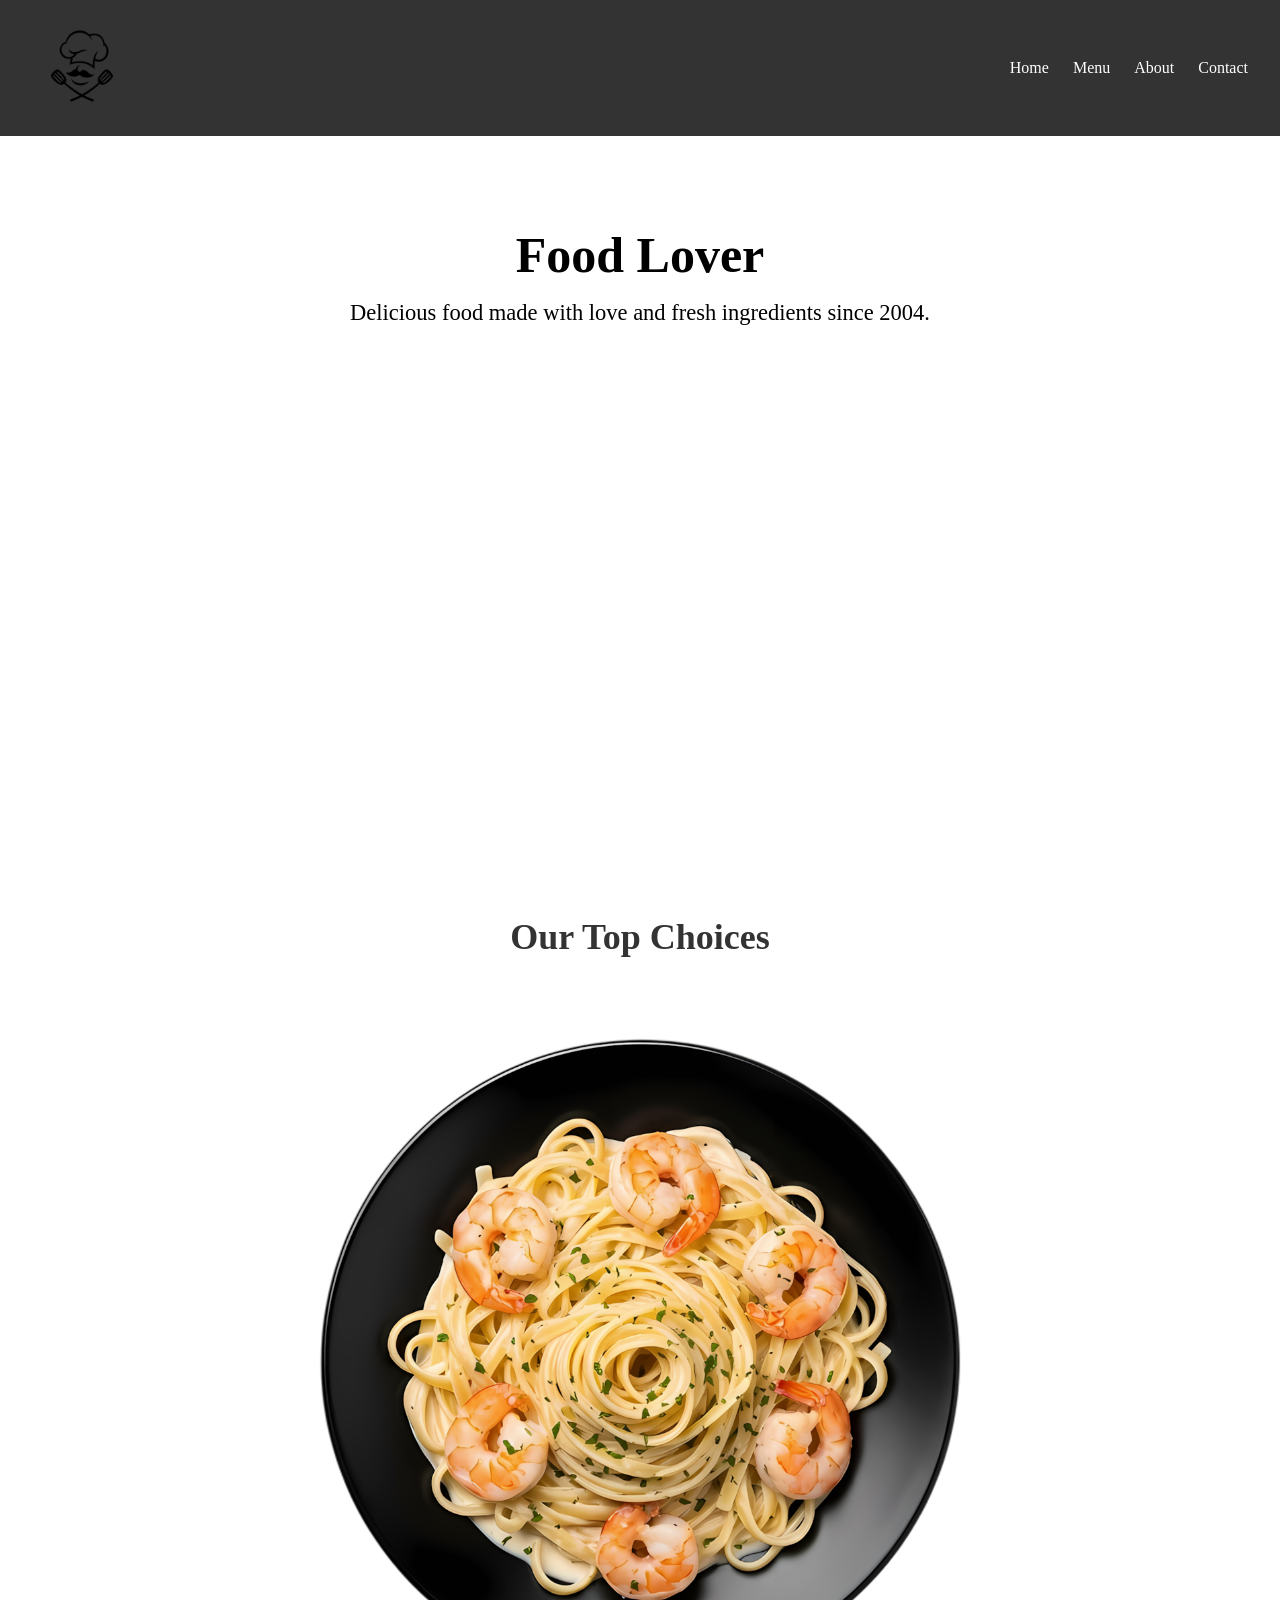
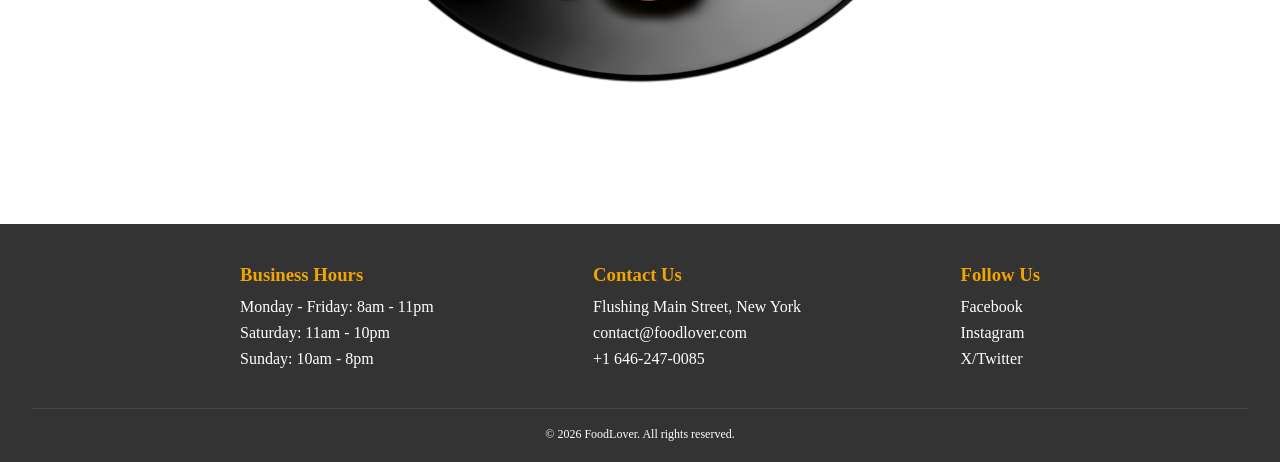
==== index.html @ 2a723abb "G" ====
<!DOCTYPE html>
<html lang="en">
  <head>
    <meta charset="UTF-8" />
    <link rel="stylesheet" href="style.css" />

    <meta name="viewport" content="width=device-width, initial-scale=1.0" />
    <title>Document</title>
  </head>
  <body>
    <div class="navbar">
      <a class="logo">
        <img src="cheffy.png" alt="Logo" height="100px" />
      </a>
      <ul class="navbaritem">
        <li><a href="index.html">Home</a></li>
        <li><a href="menu.html">Menu</a></li>
        <li><a href="about.html">About</a></li>
        <li><a href="contact.html">Contact</a></li>
      </ul>
    </div>
    <div class="hero">
      <div class="herocontent">
        <h1>Food Lover</h1>
        <p>Delicious food made with love and fresh ingredients since 2004.</p>
      </div>
    </div>
    <section class="gallery">
      <h1>Our Top Choices</h1>

      <div class="slider">
        <img src="shrimppasta.png" />
        <img src="lampchops.png" />
        <img src="caesarsalad.png" />
        <img src="cheesecake.png" />
        <img src="tomatosoup.png" />
        <img src="lavacake.png" />
      </div>
    </section>

    <footer>
      <div class="footercontent">
        <div class="footersection">
          <h3>Business Hours</h3>
          <ul>
            <li>Monday - Friday: 8am - 11pm</li>
            <li>Saturday: 11am - 10pm</li>
            <li>Sunday: 10am - 8pm</li>
          </ul>
        </div>
        <div class="footersection">
          <h3>Contact Us</h3>
          <ul>
            <li>Flushing Main Street, New York</li>
            <li>contact@foodlover.com</li>
            <li>+1 646-247-0085</li>
          </ul>
        </div>
        <div class="footersection">
          <h3>Follow Us</h3>
          <ul>
            <li><a href="https://www.facebook.com">Facebook</a></li>
            <li><a href="https://www.instagram.com">Instagram</a></li>
            <li><a href="https://www.twitter.com">X/Twitter</a></li>
          </ul>
        </div>
      </div>
      <p class="copyright">© 2026 FoodLover. All rights reserved.</p>
    </footer>
  </body>
</html>
---- style.css ----
* {
  margin: 0;
  padding: 0;
  box-sizing: border-box;
}

/*
Navbar Section
*/

.navbar {
  display: flex;
  flex-direction: row;
  align-items: center;
  justify-content: space-between;
  padding: 16px 32px;
  background-color: #333;
  width: 100%;
}

.navbaritem {
  list-style: none;
  display: flex;
  flex-direction: row;
  gap: 24px;
}

.navbaritem a {
  color: white;
  text-decoration: none;
}

/*About Section
*/

.about {
  max-width: 800px;
  margin: 0 auto;
  padding: 60px;
}

.about h1 {
  font-size: 36px;
  margin-bottom: 24px;
  color: #333;
  text-decoration: underline;
}

.about div {
  font-size: 16px;
  line-height: 2;
  color: #555;
}
/*Footer Section */

footer {
  background-color: #333;
  color: white;
  padding: 40px 32px 20px;
  width: 100%;
}

.footercontent {
  display: flex;
  justify-content: space-between;
  gap: 40px;
  max-width: 800px;
  margin: 0 auto;
}

.footersection h3 {
  margin-bottom: 12px;
  color: #f0a500;
}

.footersection ul {
  list-style: none;
}

.footersection ul li {
  color: white;
  margin-bottom: 8px;
}

.footersection a {
  color: white;
  text-decoration: none;
}

.copyright {
  text-align: center;
  margin-top: 32px;
  font-size: 12px;
  color: white;
  border-top: 1px solid rgba(255, 255, 255, 0.1);
  padding-top: 18px;
}

/*Hero Section*/

.hero {
  background-image: url("food.jpg");
  background-size: cover;
  background-position: center;
  display: flex;
  min-height: 80vh;
  align-items: flex-start;
  justify-content: center;
  text-align: center;
}

.herocontent {
  color: black;
  margin-top: clamp(70px, 10vh, 150px);
}

.herocontent h1 {
  font-size: clamp(50px, 5vh, 90px);
  font-weight: bold;
  margin-bottom: 16px;
}

.herocontent p {
  font-size: clamp(20px, 2.5vh, 28px);
  color: black;
}

@media (max-width: 768px) {
  .navbar {
    flex-direction: column;
    align-items: center;
    gap: 12px;
  }

  .navbaritem {
    flex-direction: column;
    gap: 12px;
  }

  .footercontent {
    flex-direction: column;
    align-items: center;
  }
}

/* MENU PAGE */
.menu {
  width: 90%;
  margin: 0 auto;
  padding: 60px 0;
}

.menu h1 {
  font-size: 36px;
  margin-bottom: 40px;
  color: black;
  text-decoration: underline;
  text-align: center;
}

.menucategory {
  margin-bottom: 48px;
}

.menucategory h2 {
  font-size: 24px;
  color: #f0a500;
  margin-bottom: 20px;
  border-bottom: 2px solid #f0a500;
  padding-bottom: 8px;
}

.menuitem {
  display: flex;
  justify-content: space-between;
  padding: 12px 0;
  border-bottom: 1px solid #d2d0d0;
  font-size: 16px;
  color: black;
}

.menuitem span {
  color: black;
  font-weight: bold;
}

/* FOod */
.gallery {
  width: 90%;
  margin: 0 auto;
  padding: 60px 0;
  text-align: center;
}

.gallery h1 {
  font-size: 36px;
  color: #333;
}

.slider {
  display: flex;
  overflow-x: scroll;
  gap: 16px;
  scroll-snap-type: x mandatory;
  border-radius: 12px;
  width: 70%;
  margin: 0 auto;
}

.slider img {
  min-width: 100%;
  height: 100%;
  object-fit: cover;
  scroll-snap-align: start;
  border-radius: 12px;
}

/*contact form*/

.contactform {
  max-width: 600px;
  margin: 0 auto;
  padding: 40px 40px;
}

.contactform h2 {
  font-size: 28px;
  margin-bottom: 24px;
  color: black;
}

.form {
  display: flex;
  flex-direction: column;
  margin-bottom: 20px;
}

.form label {
  font-size: 14px;
  font-weight: bold;
  margin-bottom: 6px;
  color: black;
}

.form input,
.form textarea {
  padding: 12px;
  border: 1px solid #d0d0d0;
  border-radius: 8px;
  font-size: 15px;
  outline: none;
  width: 100%;
}

.form input:focus,
.form textarea:focus {
  border-color: #f0a500;
}

button[type="submit"] {
  background-color: black;
  color: white;
  padding: 12px 32px;
  border: none;
  border-radius: 8px;
  font-size: 15px;
  cursor: pointer;
}

button[type="submit"]:hover {
  background-color: #f0a500;
}

/*map*/
.location .map {
  display: flex;
  justify-content: center;
  margin-left: auto;
  margin-right: auto;
  border-radius: 12px;
  width: 90%;
}

.location h2 {
  font-size: 14px;
  font-weight: bold;
  color: black;
  text-align: center;
  margin-top: 48px;
  margin-bottom: 48px;
  font-size: 28px;
}
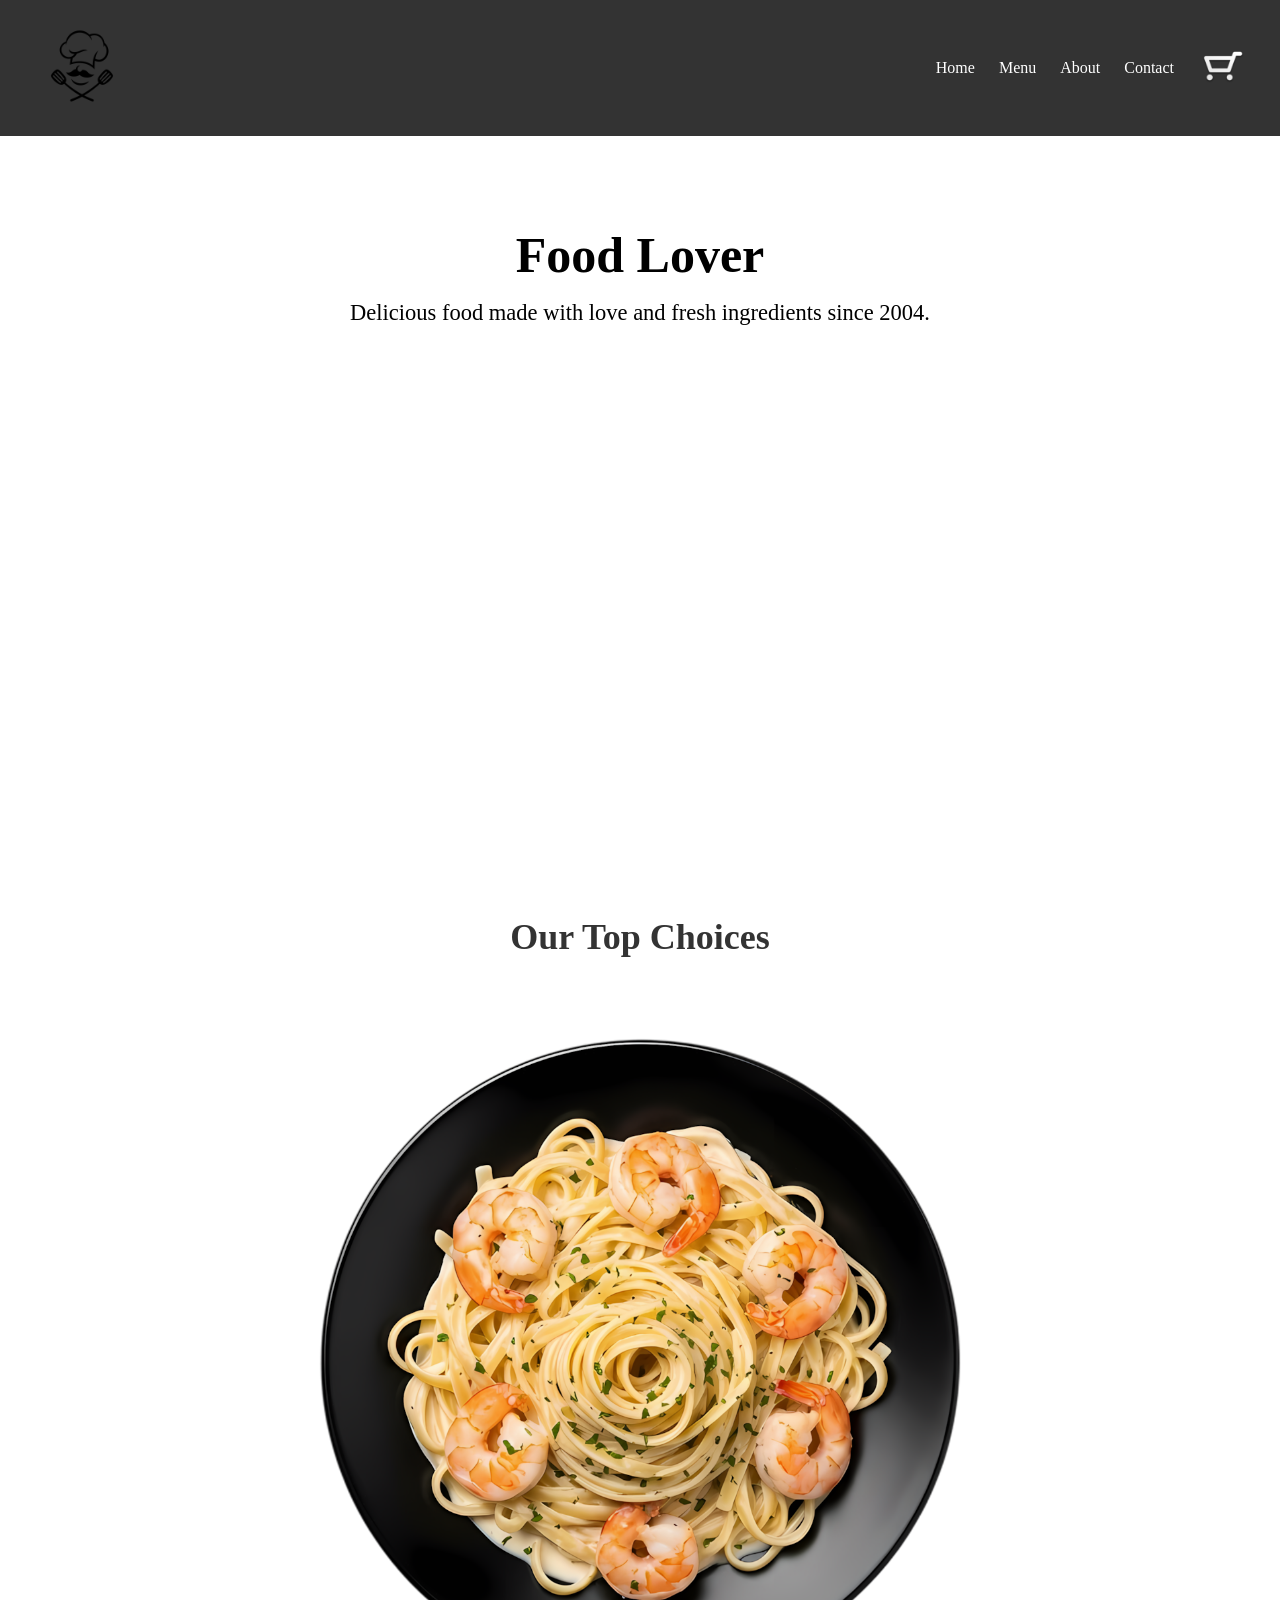
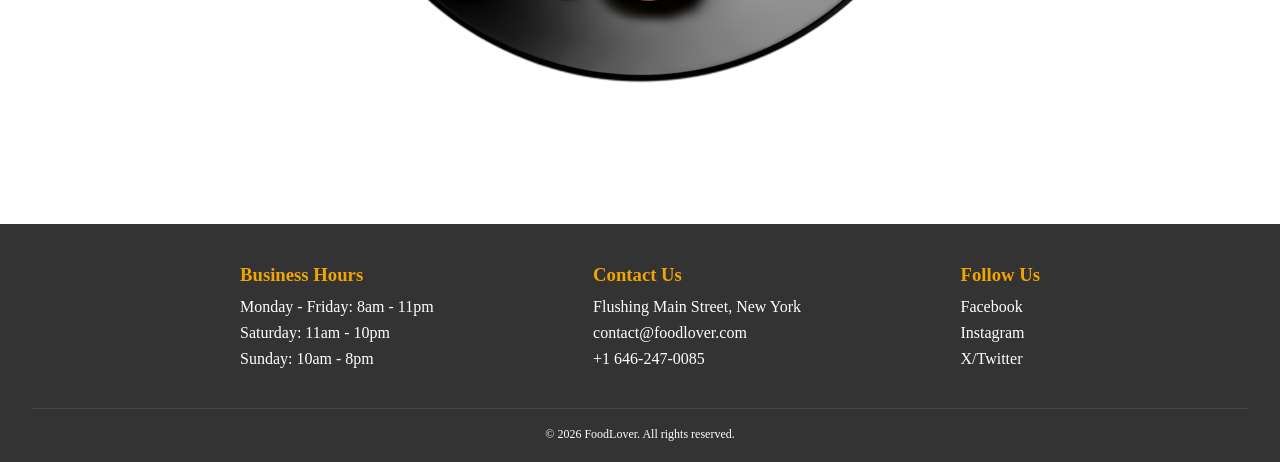
==== commit 61804ad2: "G" ====
--- a/index.html
+++ b/index.html
@@ -17,6 +17,9 @@
         <li><a href="menu.html">Menu</a></li>
         <li><a href="about.html">About</a></li>
         <li><a href="contact.html">Contact</a></li>
+        <li>
+          <a href="shoppingcart.html"><img src="cart.png" /></a>
+        </li>
       </ul>
     </div>
     <div class="hero">
--- a/style.css
+++ b/style.css
@@ -23,11 +23,15 @@
   display: flex;
   flex-direction: row;
   gap: 24px;
+  align-items: center;
 }
 
 .navbaritem a {
   color: white;
   text-decoration: none;
+}
+.navbaritem img {
+  width: 50px;
 }
 
 /*About Section
@@ -150,6 +154,16 @@
   padding: 60px 0;
 }
 
+.additem {
+  margin-left: 10px;
+  background-color: #ff6b35;
+  color: white;
+  border: none;
+  border-radius: 5px;
+  width: 30px;
+  font-size: 18px;
+  cursor: pointer;
+}
 .menu h1 {
   font-size: 36px;
   margin-bottom: 40px;
@@ -290,3 +304,84 @@
   margin-bottom: 48px;
   font-size: 28px;
 }
+
+/*shopping*/
+.cartpage {
+  padding: 40px;
+}
+
+.cartitem {
+  display: flex;
+  justify-content: space-between;
+  align-items: center;
+  padding: 15px 0;
+  border-bottom: 1px solid #d2d0d0;
+}
+
+.cartfooter {
+  display: flex;
+  justify-content: space-between;
+  align-items: center;
+  margin-top: 20px;
+}
+
+#carttotal {
+  font-size: 20px;
+  font-weight: bold;
+}
+
+.clearbtn {
+  background-color: #ff6b35;
+  color: white;
+  border: none;
+  border-radius: 5px;
+  padding: 10px 20px;
+  cursor: pointer;
+  font-size: 16px;
+}
+
+.clearbtn:hover {
+  background-color: #e55a2b;
+}
+
+.quantitycontrols {
+  display: flex;
+  align-items: center;
+  gap: 10px;
+}
+
+.quantitycontrols button {
+  width: 25px;
+  height: 25px;
+  border: none;
+  border-radius: 5px;
+  background-color: #ff6b35;
+  color: white;
+  cursor: pointer;
+  font-size: 16px;
+}
+
+.quantitycontrols button:hover {
+  background-color: #e55a2b;
+}
+
+.removebtn {
+  background-color: transparent;
+  color: #ff6b35;
+  font-size: 18px;
+  font-weight: bold;
+}
+
+.removebtn:hover {
+  color: #e55a2b;
+  background-color: transparent;
+}
+
+.emptycart {
+  display: flex;
+  justify-content: center;
+  align-items: center;
+  height: 50vh;
+  font-size: 20px;
+  color: black;
+}
